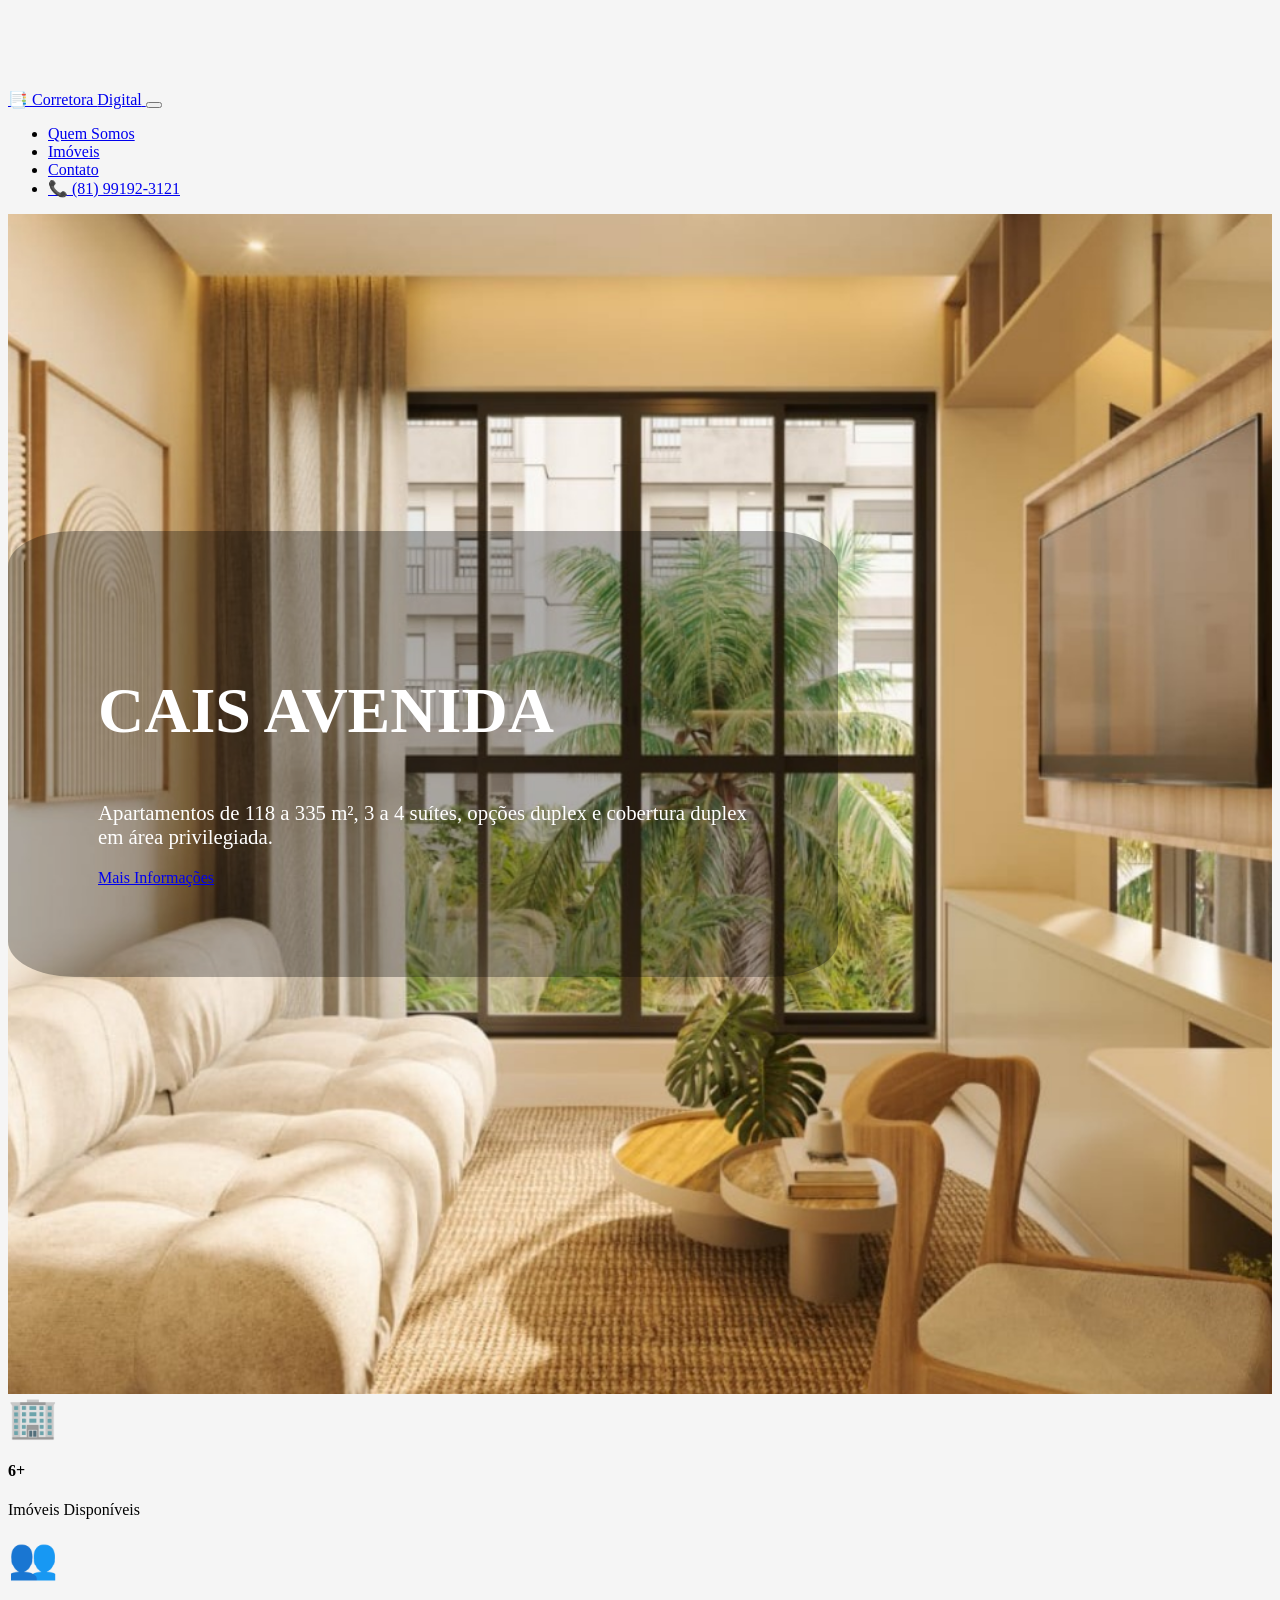
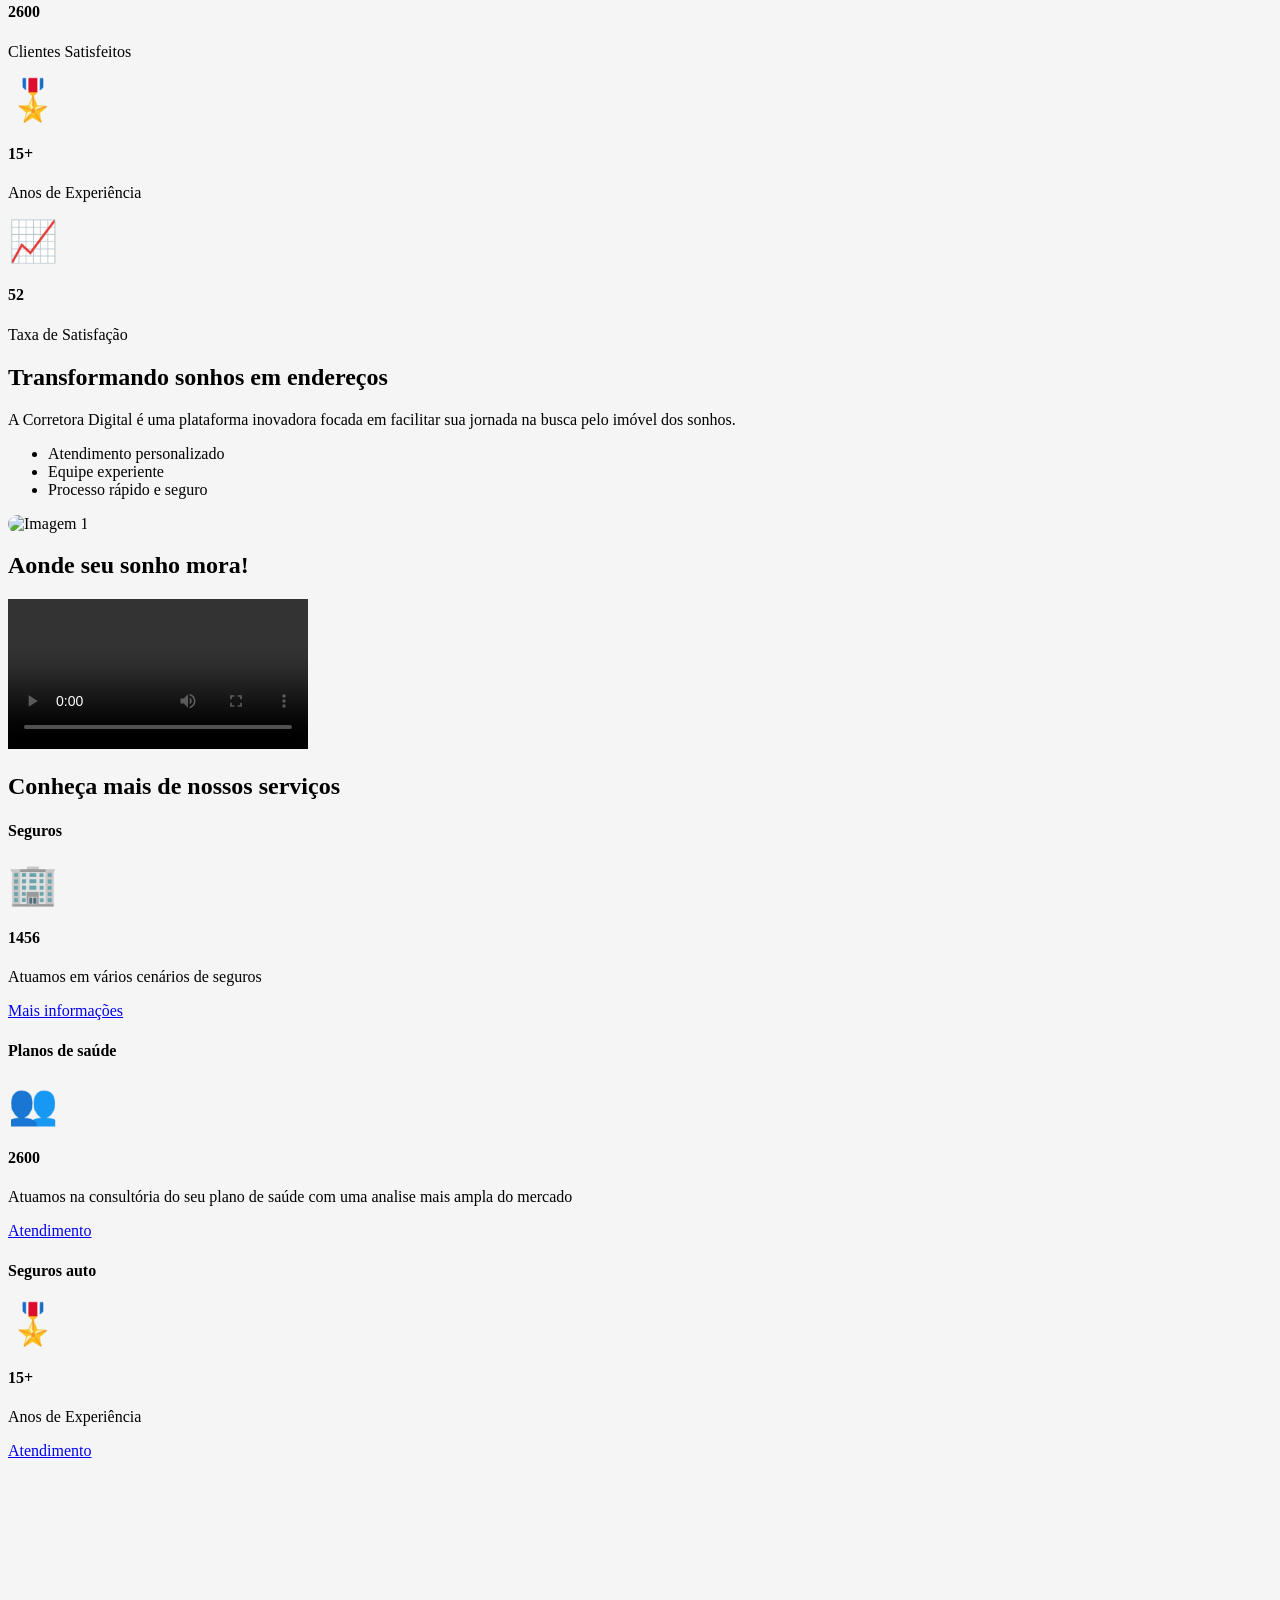
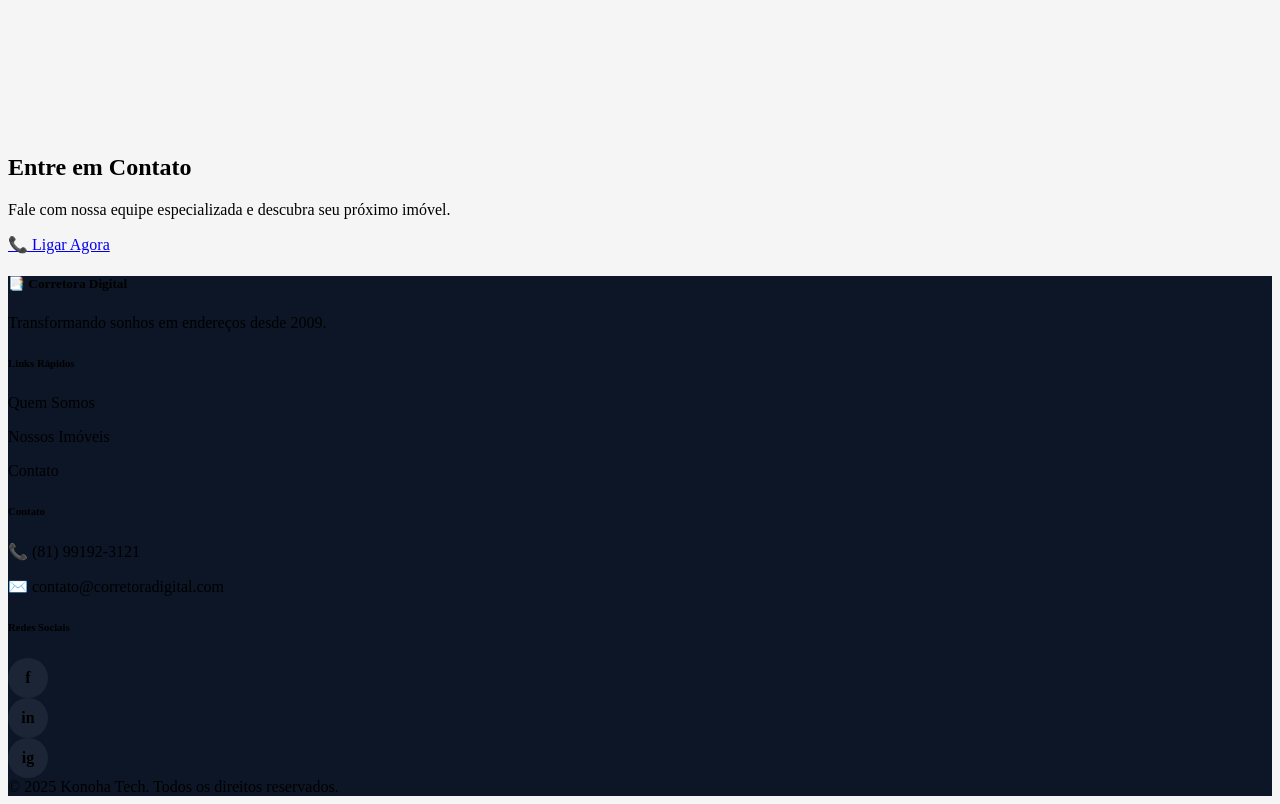
==== index.html @ c8e59fff "Add files via upload finishi" ====
<!DOCTYPE html>
<html lang="pt-BR">

<head>
  <meta charset="UTF-8" />
  <meta name="viewport" content="width=device-width, initial-scale=1" />
  <title>Corretora Digital - Imóveis</title>
  <link rel="stylesheet" href="https://around.createx.studio/assets/css/theme.min.css">
  <link rel="stylesheet" href="style.css" />
</head>

<body>
  <!-- Navbar -->
  <nav class="navbar navbar-expand-lg navbar-light bg-light py-3 shadow-sm fixed-top">
    <div class="container">
      <a class="navbar-brand fw-bold d-flex align-items-center" href="#">
        <span class="text-danger me-1">📑</span> Corretora <span class="text-danger ms-1">Digital</span>
      </a>
      <button class="navbar-toggler" type="button" data-bs-toggle="collapse" data-bs-target="#navbarNav">
        <span class="navbar-toggler-icon"></span>
      </button>
      <div class="collapse navbar-collapse" id="navbarNav">
        <ul class="navbar-nav ms-auto">
          <li class="nav-item"><a class="nav-link fw-semibold" href="#sobre">Quem Somos</a></li>
          <li class="nav-item"><a class="nav-link fw-semibold" href="#imoveis">Imóveis</a></li>
          <li class="nav-item"><a class="nav-link fw-semibold" href="#contato">Contato</a></li>
          <li class="nav-item ms-3"><a class="btn btn-danger" href="tel:+550000000">📞 (81) 99192-3121</a></li>
        </ul>
      </div>
    </div>
  </nav>

  <!-- Hero Banner -->
  <section class="hero mt-5">
    <div class="hero-overlay"></div>
    <div class="container hero-content" id="heroHiden">
      <h1 class="display-4 fw-bold text-white border-bottom">CAIS AVENIDA</h1>
      <p class="lead text-white border-bottom">Apartamentos de 118 a 335 m², 3 a 4 suítes, opções duplex e cobertura
        duplex em área privilegiada.</p>
      <a href="#" id="openForm" class="btn btn-danger btn-lg mt-3 border-bottom">Mais Informações</a>
    </div>
  </section>

  <!-- Métricas -->
  <section class="py-5 bg-light text-center">
    <div class="container">
      <div class="row g-4">
        <div class="col-6 col-md-3">
          <div class="card p-3 shadow-sm">
            <div class="card-icon">🏢</div>
            <h4 class="mt-2">6+</h4>
            <p>Imóveis Disponíveis</p>
          </div>
        </div>
        <div class="col-6 col-md-3">
          <div class="card p-3 shadow-sm">
            <div class="card-icon">👥</div>
            <h4 class="mt-2">5000+</h4>
            <p>Clientes Satisfeitos</p>
          </div>
        </div>
        <div class="col-6 col-md-3">
          <div class="card p-3 shadow-sm">
            <div class="card-icon">🎖️</div>
            <h4 class="mt-2">15+</h4>
            <p>Anos de Experiência</p>
          </div>
        </div>
        <div class="col-6 col-md-3">
          <div class="card p-3 shadow-sm">
            <div class="card-icon">📈</div>
            <h4 class="mt-2">98%</h4>
            <p>Taxa de Satisfação</p>
          </div>
        </div>
      </div>
    </div>
  </section>

  <!-- Sobre -->
  <section id="sobre" class="py-5">
    <div class="container">
      <div class="row align-items-center">
        <div class="col-md-6">
          <h2 class="fw-bold mb-4">Transformando sonhos em endereços</h2>
          <p>A Corretora Digital é uma plataforma inovadora focada em facilitar sua jornada na busca pelo imóvel dos
            sonhos.</p>
          <ul>
            <li>Atendimento personalizado</li>
            <li>Equipe experiente</li>
            <li>Processo rápido e seguro</li>
          </ul>
        </div>
        <div class="col-md-6">
          <div id="sobreCarousel" class="carousel slide" data-bs-ride="carousel" data-bs-interval="3000">
            <div class="carousel-inner">
              <div class="carousel-item active">
                <img src="https://images.unsplash.com/photo-1560185127-6ed189bf02f4?auto=format&fit=crop&w=800&q=80"
                  class="d-block w-100 carousel-img" alt="Imagem 1">
              </div>
              <div class="carousel-item">
                <img src="https://images.unsplash.com/photo-1501183638710-841dd1904471?auto=format&fit=crop&w=800&q=80"
                  class="d-block w-100 carousel-img" alt="Imagem 2">
              </div>
              <div class="carousel-item">
                <img src="https://images.unsplash.com/photo-1502672260266-1c1ef2d93688?auto=format&fit=crop&w=800&q=80"
                  class="d-block w-100 carousel-img" alt="Imagem 3">
              </div>
            </div>
          </div>
        </div>
      </div>
  </section>

  <!-- Imóveis -->
  <section id="imoveis" class="py-5 bg-light">
    <div class="container">
      <h2 class="fw-bold text-center mb-4">Aonde seu sonho mora!</h2>
      <div class="row g-4">
        <video src="/assets/teste.mp4" class="w-100" controls autoplay playsinline></video>
      </div>
    </div>
  </section>

  <!-- Seguros Gerais -->
  <section class="py-5 bg-light text-center">
    <h2 class="text-center mb-3 text-black">Conheça mais de nossos serviços</h2>
    <div class="container">
      <div class="row g-4 justify-content-center">
        <div class="col-md-4 col-lg-3">
          <h4 class="mt-2">Seguros</h4>
          <div class="card p-3 shadow-sm">
            <div class="card-icon">🏢</div>
            <h4 class="mt-2">2800+</h4>
            <p>Atuamos em vários cenários de seguros</p>
            <div>
              <a href="https://wa.me/558198191923121" class="btn btn-outline-danger">Mais informações</a>
            </div>
          </div>
        </div>
        <div class="col-md-4 col-lg-3">
          <h4 class="mt-2">Planos de saúde</h4>
          <div class="card p-3 shadow-sm">
            <div class="card-icon">👥</div>
            <h4 class="mt-2">5000+</h4>
            <p>Atuamos na consultória do seu plano de saúde com uma analise mais ampla do mercado</p>
            <div>
              <a href="https://wa.me/558198191923121" class="btn btn-outline-danger">Atendimento</a>
            </div>
          </div>
        </div>
        <div class="col-md-4 col-lg-3">
          <h4 class="mt-2">Seguros auto</h4>
          <div class="card p-3 shadow-sm">
            <div class="card-icon">🎖️</div>
            <h4 class="mt-2">15+</h4>
            <p>Anos de Experiência</p>
            <div>
              <a href="https://wa.me/558198191923121" class="btn btn-outline-danger">Atendimento</a>
            </div>
          </div>
        </div>
      </div>
    </div>
  </section>
  <!-- Formulário Flutuante -->
  <div id="floatingForm"
    class="position-fixed top-0 start-0 w-100 h-100 d-flex justify-content-center align-items-center bg-dark bg-opacity-75">
    <div class="p-4 rounded shadow-lg" style="width:90%; max-width:600px; background: rgb(255, 255, 255);">
      <h3 class="text-center mb-3 text-black">Receba mais informações</h3>
      <form id="leadForm" class="row g-3 d-flex justify-content-center">
        <div class="col-8">
          <input type="text" id="nome" class="form-control" placeholder="Seu nome" required>
        </div>
        <div class="col-8">
          <input type="email" id="email" class="form-control" placeholder="Seu e-mail" required>
        </div>
        <div class="col-8">
          <input type="tel" id="telefone" class="form-control" placeholder="Seu telefone" required>
        </div>
        <div class="col-8">
          <textarea id="mensagem" class="form-control" rows="3" style="height: 120px"
            placeholder="Mensagem (opcional)"></textarea>
        </div>
        <div class="col-8 text-center mt-3">
          <button type="submit" class="btn btn-success btn-lg">Enviar no WhatsApp</button>
          <button type="button" id="closeForm" class="btn btn-secondary btn-lg ms-2">Fechar</button>
        </div>
      </form>
    </div>
  </div>
  <!-- Fim Formulário Flutuante -->
  <!-- Contato -->
  <section id="contato" class="py-5 text-center">
    <div class="container">
      <h2 class="fw-bold mb-3">Entre em Contato</h2>
      <p class="mb-4">Fale com nossa equipe especializada e descubra seu próximo imóvel.</p>
      <a href="tel:+558198191923121" class="btn btn-danger btn-lg">📞 Ligar Agora</a>
    </div>
  </section>
  <!-- Footer estilo print -->
  <footer class="footer-dark text-white py-5 mt-5">
    <div class="container">
      <div class="row g-4">
        <div class="col-md-3">
          <h5 class="fw-bold">📑 Corretora Digital</h5>
          <p class="small mt-2">Transformando sonhos em endereços desde 2009.</p>
        </div>
        <div class="col-md-3">
          <h6 class="fw-bold mb-2">Links Rápidos</h6>
          <p class="m-0">Quem Somos</p>
          <p class="m-0">Nossos Imóveis</p>
          <p class="m-0">Contato</p>
        </div>

        <div class="col-md-3">
          <h6 class="fw-bold mb-2">Contato</h6>
          <p class="m-0">📞 (81) 99192-3121</p>
          <p class="m-0">✉️ contato@corretoradigital.com</p>
        </div>

        <div class="col-md-3">
          <h6 class="fw-bold mb-3">Redes Sociais</h6>
          <div class="d-flex gap-3">
            <div class="social-circle">f</div>
            <div class="social-circle">in</div>
            <div class="social-circle">ig</div>
          </div>
        </div>
      </div>
      <div class="text-center small mt-4 opacity-75">© 2025 Konoha Tech. Todos os direitos reservados.</div>
    </div>
  </footer>
  <script src="https://cdn.jsdelivr.net/npm/bootstrap@5.3.2/dist/js/bootstrap.bundle.min.js"></script>
  <script src="script.js"></script>
</body>

</html>
---- style.css ----
/* HERO FULLSCREEN */
.hero {
  background: url('/assets/teste.jpeg')
  center/cover no-repeat;
  height: 100vh !important; /* altura estilo o da imagem que enviou */
  position: relative;
  display: flex;
  align-items: center;   /* centraliza vertical */
  padding-top: 90px;      /* compensa navbar fixa */
  color: #fff;
  padding-bottom: 15%;
}

/* Overlay escuro */
.hero-overlay {
  inset: 0;
  background: rgba(0, 0, 0, 0.55); /* mesma intensidade do exemplo */
  z-index: 1;
}

.hero-overlay {
  position: fixed;
  inset: 0;
  background: rgba(0,0,0,0.65);
  z-index: 1;           /* abaixo do form, acima do site */
  opacity: 0;
  visibility: hidden;
  transition: opacity 0.4s ease;
}

.hero-overlay.show {
  opacity: 1;
  visibility: visible;
}

/* Conteúdo sempre visível acima do overlay */
.hero-content {
  position: relative;
  z-index: 2;
  max-width: 650px;
  background-color: rgba(0, 0, 0, 0.3);
  border-radius: 8%;
  padding: 10vh;
}

/* Badge "LANÇAMENTO EXCLUSIVO" */
.badge-new {
  display: inline-block;
  background: #e53935;
  color: white;
  padding: 6px 14px;
  border-radius: 6px;
  font-weight: 700;
  margin-bottom: 15px;
}

/* Título grande */
.hero h1 {
  font-size: 4rem;
  font-weight: 900;
}

/* Parágrafo */
.hero p {
  font-size: 1.3rem;
  margin-bottom: 20px;
}

.hero-overlay {
  background: rgba(0,0,0,0.6);
  position: absolute;
  top: 0;
  bottom: 0;
  left: 0;
  right: 0;
}

.hero-content {
  position: relative;
  z-index: 2;
}

.card-icon {
  font-size: 2.5rem;
  color: #e85a70;
}

.hidden-form {
  display: none !important;
}

/* Animação de fade */
#floatingForm {
  opacity: 0;
  visibility: hidden;
  transition: opacity 0.7s ease;
}

/* Quando ativo */
#floatingForm.show {
  opacity: 1;
  visibility: visible;
}

#heroHiden {
  transition: opacity 0.4s ease;
}

#heroHiden.hidden {
  opacity: 0;
  pointer-events: none;
}

body {
  margin-top: 90px;
  background: #f5f5f5;
}

.hero-title {
  font-size: 2.8rem;
}

.footer-dark {
  background: #0d1626; /* Azul bem escuro do print */
}

.social-circle {
  width: 40px;
  height: 40px;
  border-radius: 50%;
  background: #1c2535;
  display: flex;
  justify-content: center;
  align-items: center;
  font-weight: bold;
}

/* Responsivo para celular */
@media(max-width: 768px) {
  .hero {
    height: 100vh;
    padding-top: 110px;
  }

  .hero h1 {
    font-size: 2.7rem;
  }

  .hero p {
    font-size: 1.1rem;
  }
}

.carousel-img {
  height: 350px;         /* altura fixa e bonita */
  object-fit: cover;     /* corta excesso sem distorcer */
  border-radius: 15px;   /* arredondado como o seu print */
}

@media (max-width: 768px) {
  .carousel-img {
    height: 220px;       /* menor no mobile */
  }
}

/* FORÇA O BOOTSTRAP CAROUSEL A FUNCIONAR */
#sobreCarousel .carousel-inner {
  display: block !important;
  position: relative;
  overflow: hidden;
}

#sobreCarousel .carousel-item {
  position: absolute;
  inset: 0;
  opacity: 0;
  transition: opacity .6s ease;
}

#sobreCarousel .carousel-item.active {
  position: relative;
  opacity: 1;
}
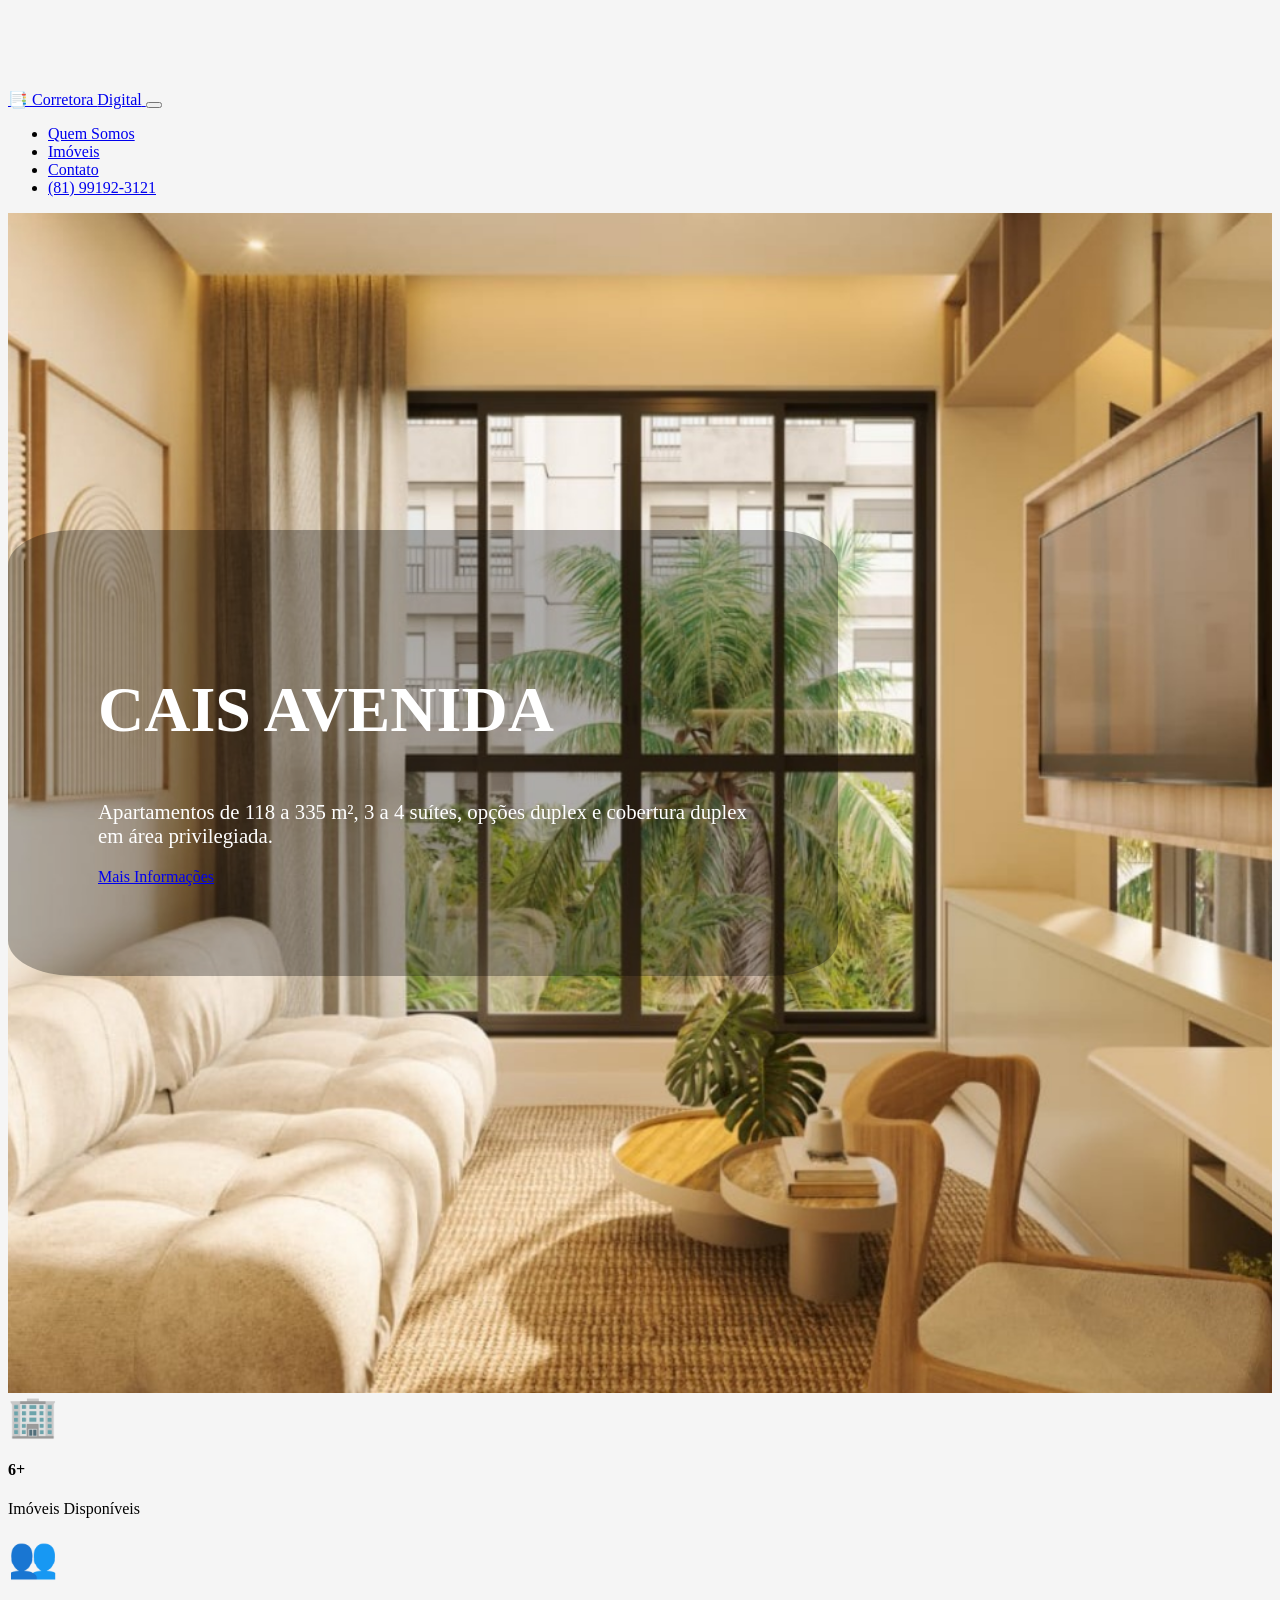
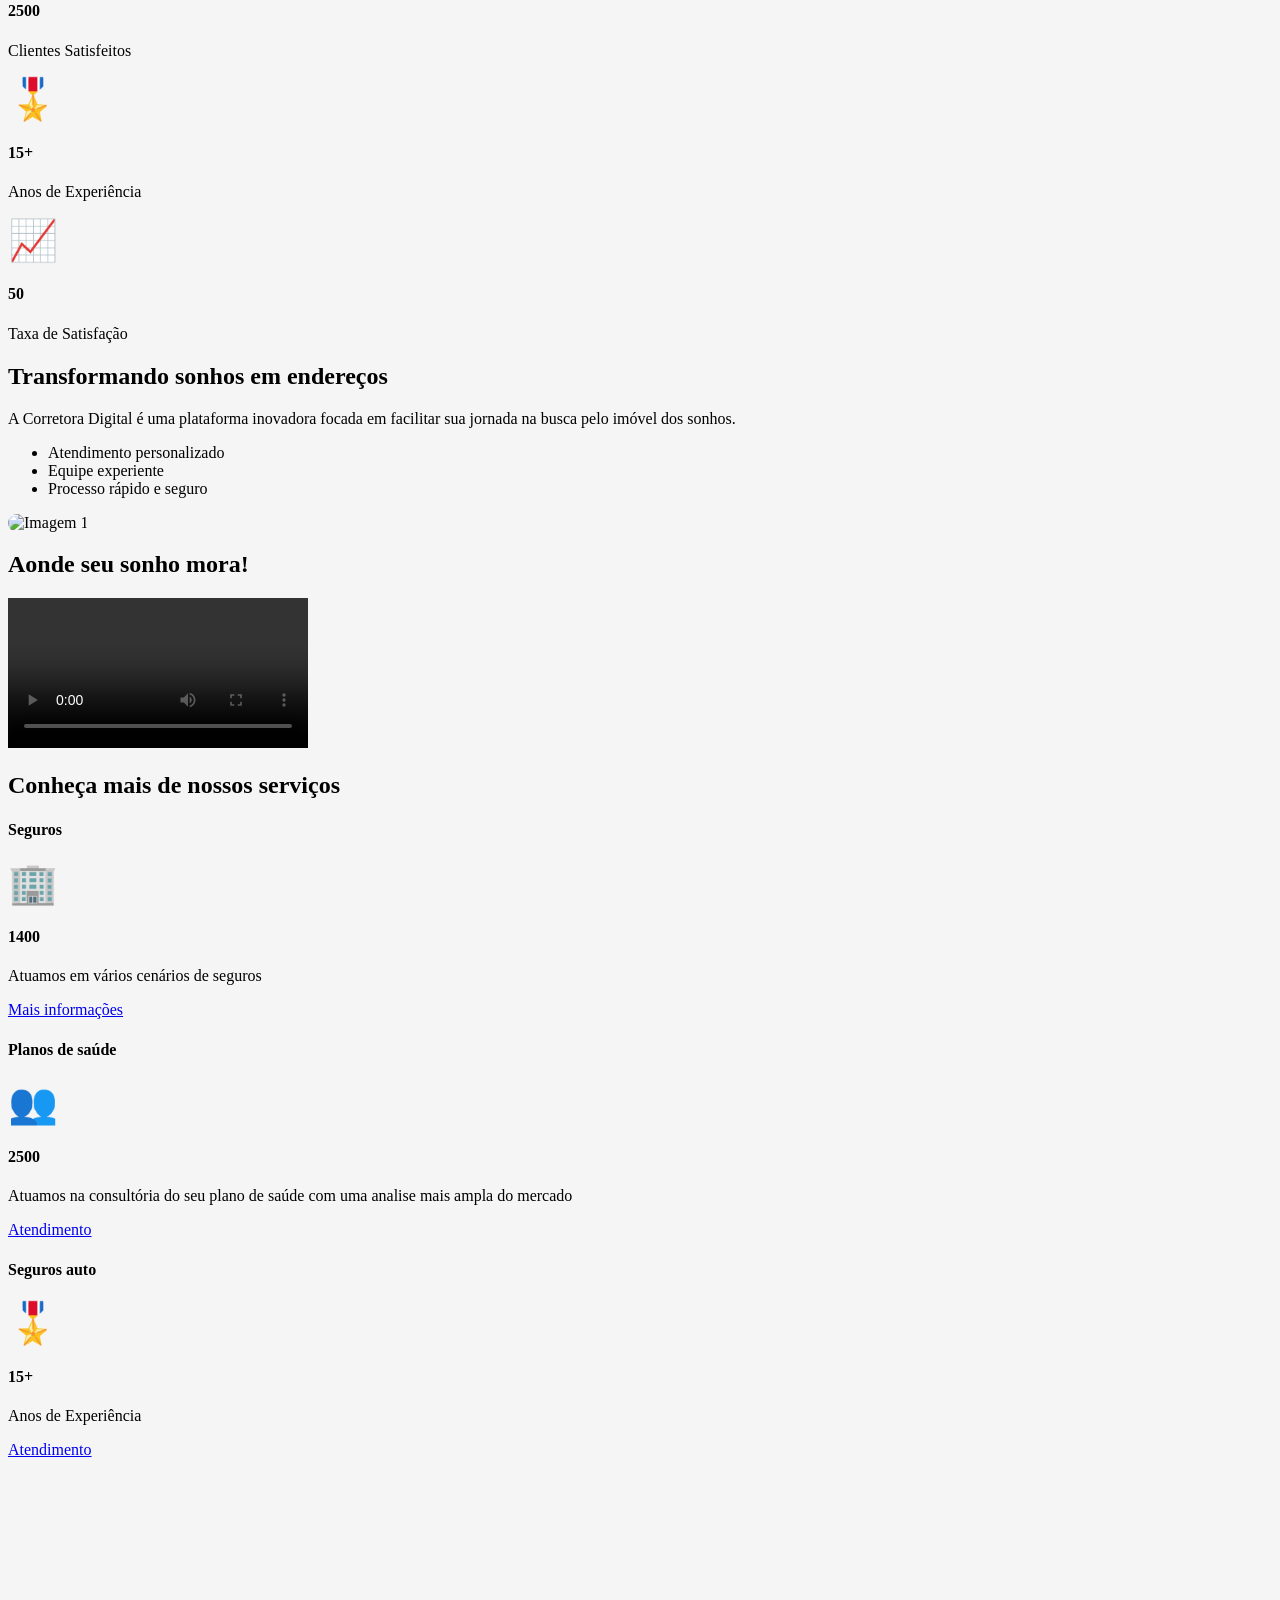
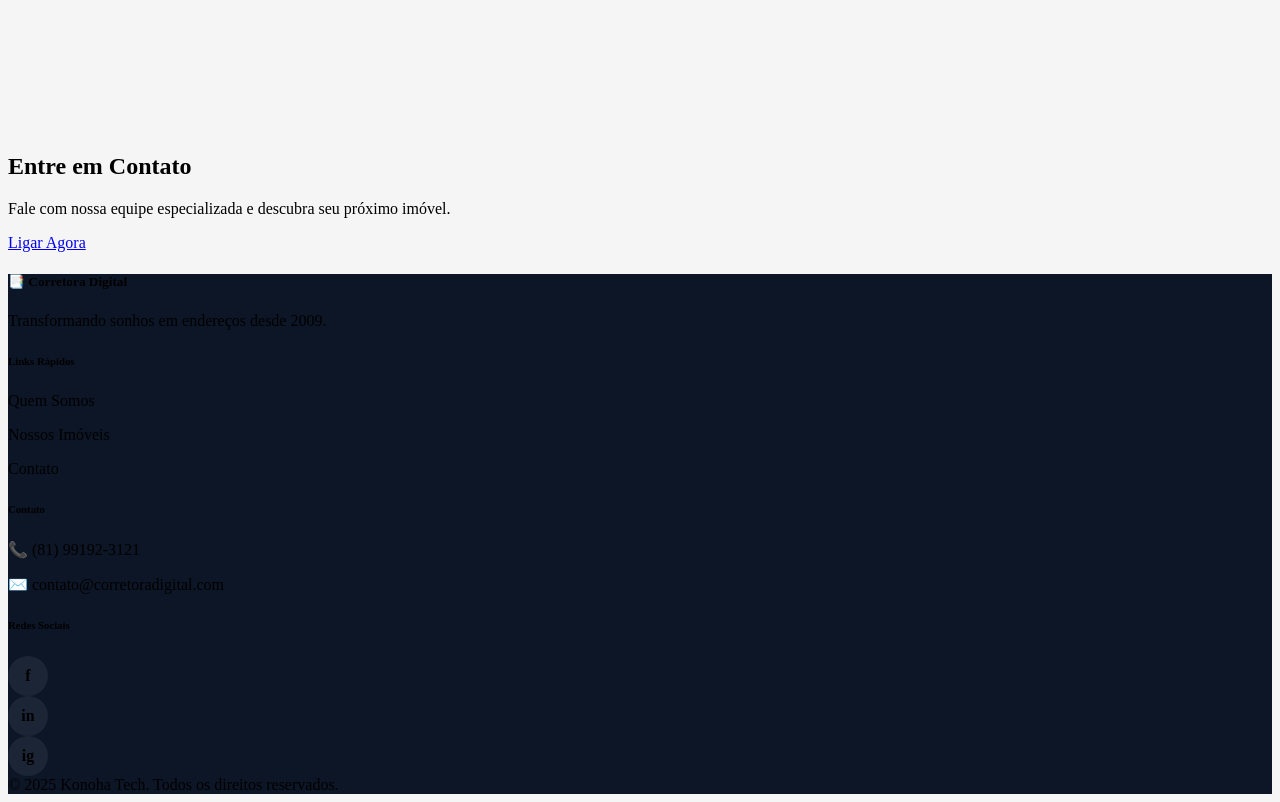
==== commit fc83e892: "Update index.html html edit" ====
--- a/index.html
+++ b/index.html
@@ -1,6 +1,5 @@
 <!DOCTYPE html>
 <html lang="pt-BR">
-
 <head>
   <meta charset="UTF-8" />
   <meta name="viewport" content="width=device-width, initial-scale=1" />
@@ -8,7 +7,6 @@
   <link rel="stylesheet" href="https://around.createx.studio/assets/css/theme.min.css">
   <link rel="stylesheet" href="style.css" />
 </head>
-
 <body>
   <!-- Navbar -->
   <nav class="navbar navbar-expand-lg navbar-light bg-light py-3 shadow-sm fixed-top">
@@ -24,7 +22,7 @@
           <li class="nav-item"><a class="nav-link fw-semibold" href="#sobre">Quem Somos</a></li>
           <li class="nav-item"><a class="nav-link fw-semibold" href="#imoveis">Imóveis</a></li>
           <li class="nav-item"><a class="nav-link fw-semibold" href="#contato">Contato</a></li>
-          <li class="nav-item ms-3"><a class="btn btn-danger" href="tel:+550000000">📞 (81) 99192-3121</a></li>
+          <li class="nav-item ms-3"><a class="btn btn-danger" href="tel:+550000000">(81) 99192-3121</a></li>
         </ul>
       </div>
     </div>
@@ -117,7 +115,7 @@
     <div class="container">
       <h2 class="fw-bold text-center mb-4">Aonde seu sonho mora!</h2>
       <div class="row g-4">
-        <video src="/assets/teste.mp4" class="w-100" controls autoplay playsinline></video>
+        <video src="assets/teste.mp4" class="w-100" controls autoplay playsinline></video>
       </div>
     </div>
   </section>
@@ -195,7 +193,7 @@
     <div class="container">
       <h2 class="fw-bold mb-3">Entre em Contato</h2>
       <p class="mb-4">Fale com nossa equipe especializada e descubra seu próximo imóvel.</p>
-      <a href="tel:+558198191923121" class="btn btn-danger btn-lg">📞 Ligar Agora</a>
+      <a href="tel:+558198191923121" class="btn btn-danger btn-lg">Ligar Agora</a>
     </div>
   </section>
   <!-- Footer estilo print -->
@@ -235,4 +233,4 @@
   <script src="script.js"></script>
 </body>
 
-</html>+</html>
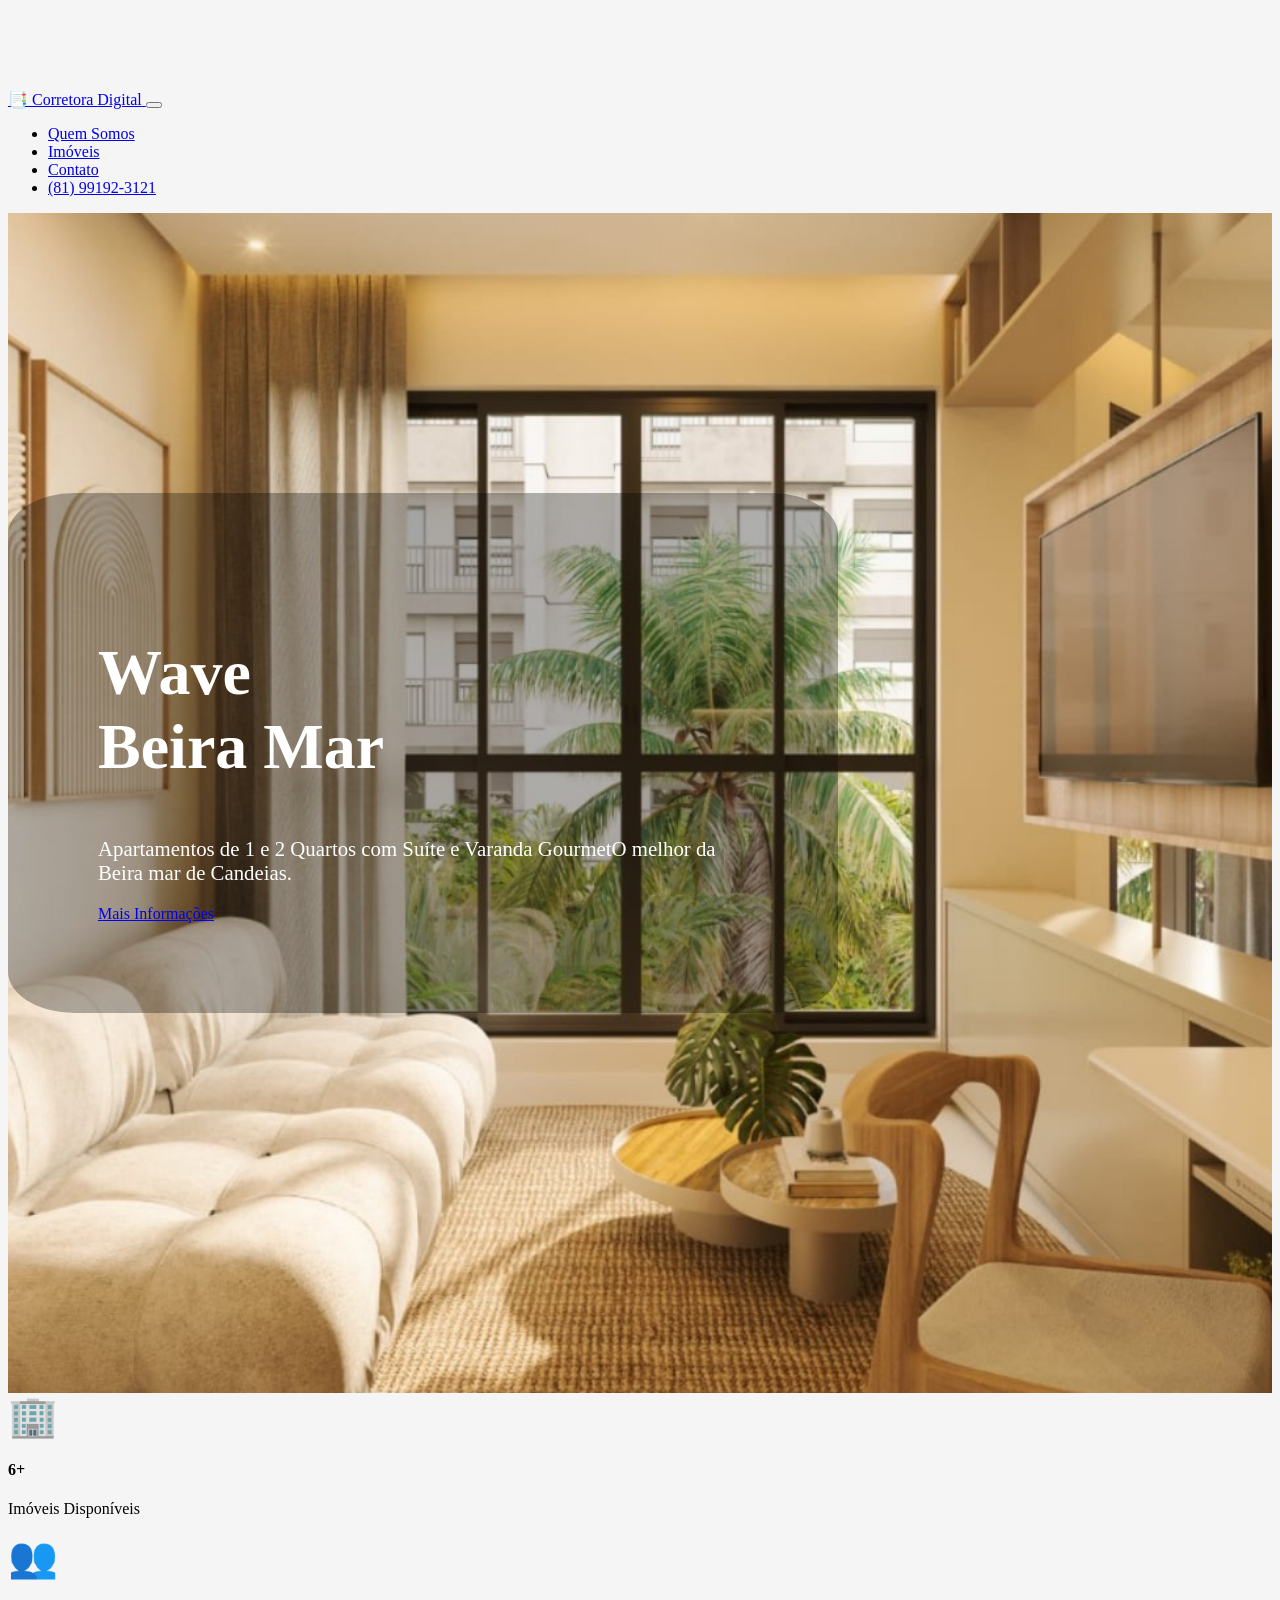
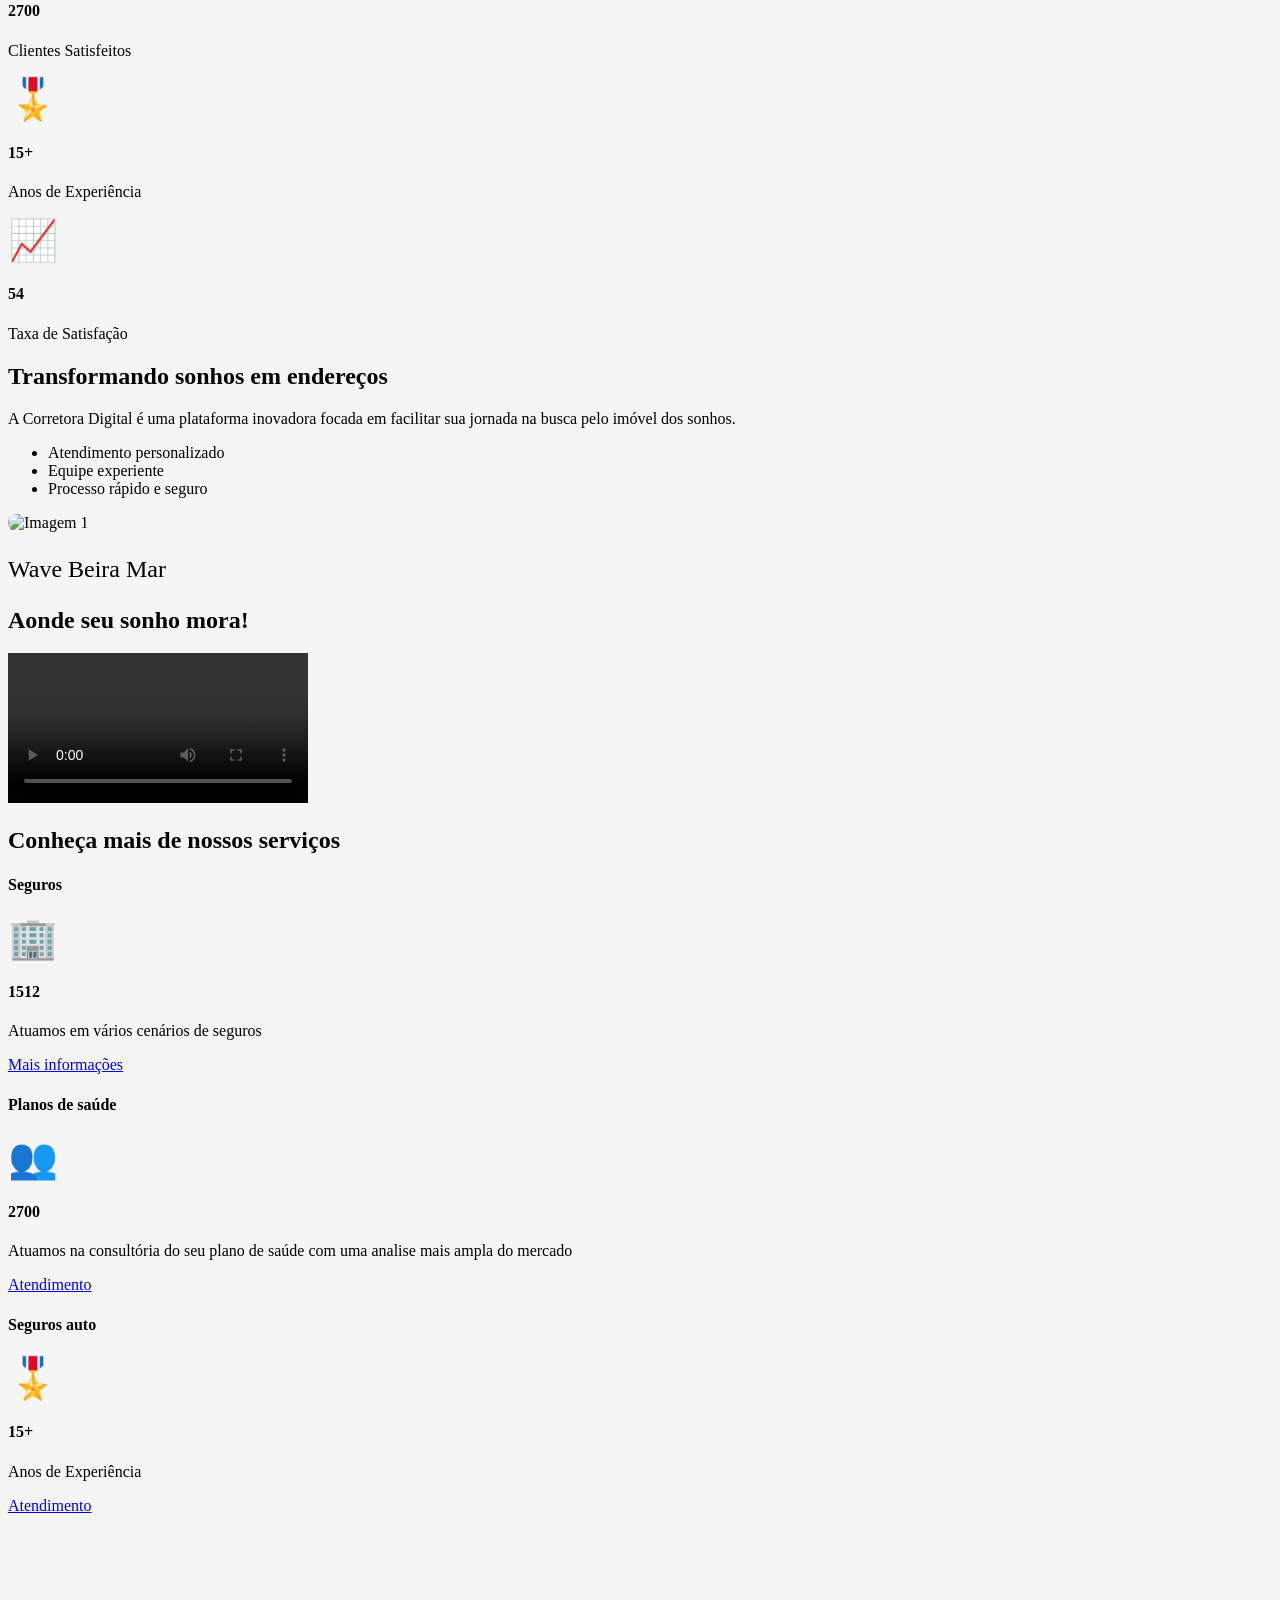
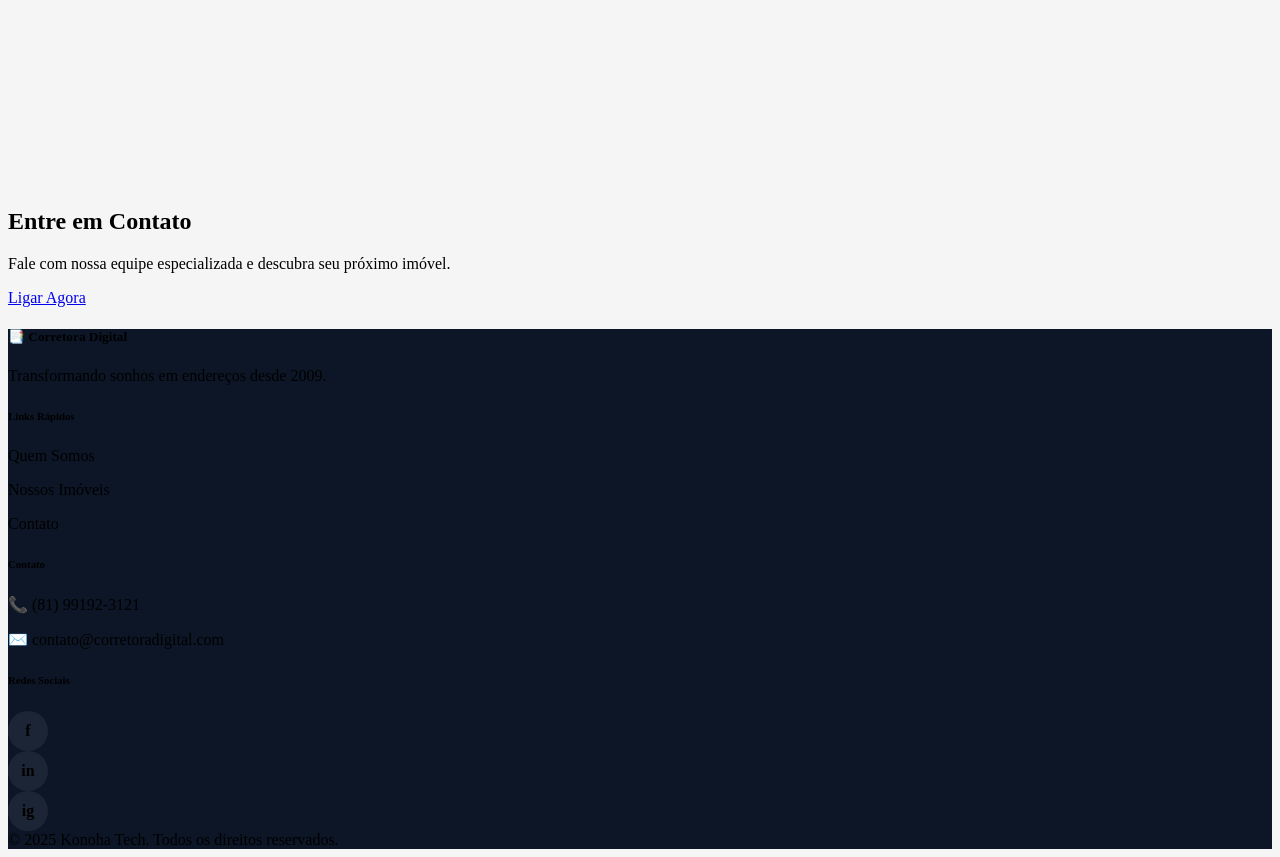
==== commit a9de04d5: "Update index.html adjusts" ====
--- a/index.html
+++ b/index.html
@@ -6,6 +6,9 @@
   <title>Corretora Digital - Imóveis</title>
   <link rel="stylesheet" href="https://around.createx.studio/assets/css/theme.min.css">
   <link rel="stylesheet" href="style.css" />
+  <link rel="preconnect" href="https://fonts.googleapis.com">
+  <link rel="preconnect" href="https://fonts.gstatic.com" crossorigin>
+  <link href="https://fonts.googleapis.com/css2?family=Dancing+Script:wght@400..700&display=swap" rel="stylesheet">
 </head>
 <body>
   <!-- Navbar -->
@@ -32,9 +35,8 @@
   <section class="hero mt-5">
     <div class="hero-overlay"></div>
     <div class="container hero-content" id="heroHiden">
-      <h1 class="display-4 fw-bold text-white border-bottom">CAIS AVENIDA</h1>
-      <p class="lead text-white border-bottom">Apartamentos de 118 a 335 m², 3 a 4 suítes, opções duplex e cobertura
-        duplex em área privilegiada.</p>
+     <h1 class="display-4 fw-bold text-white border-bottom text-center font-style">Wave<br>Beira Mar</h1>
+      <p class="lead text-white border-bottom">Apartamentos de 1 e 2 Quartos com Suíte e Varanda GourmetO melhor da Beira mar de Candeias.</p>
       <a href="#" id="openForm" class="btn btn-danger btn-lg mt-3 border-bottom">Mais Informações</a>
     </div>
   </section>
@@ -105,6 +107,7 @@
                   class="d-block w-100 carousel-img" alt="Imagem 3">
               </div>
             </div>
+              <p class="font-style" style="font-size: 24px;">Wave Beira Mar</p>
           </div>
         </div>
       </div>
@@ -234,3 +237,4 @@
 </body>
 
 </html>
+
--- a/style.css
+++ b/style.css
@@ -1,6 +1,6 @@
 /* HERO FULLSCREEN */
 .hero {
-  background: url('/assets/teste.jpeg')
+  background: url('./assets/teste.jpeg')
   center/cover no-repeat;
   height: 100vh !important; /* altura estilo o da imagem que enviou */
   position: relative;
@@ -181,3 +181,5 @@
   position: relative;
   opacity: 1;
 }
+
+
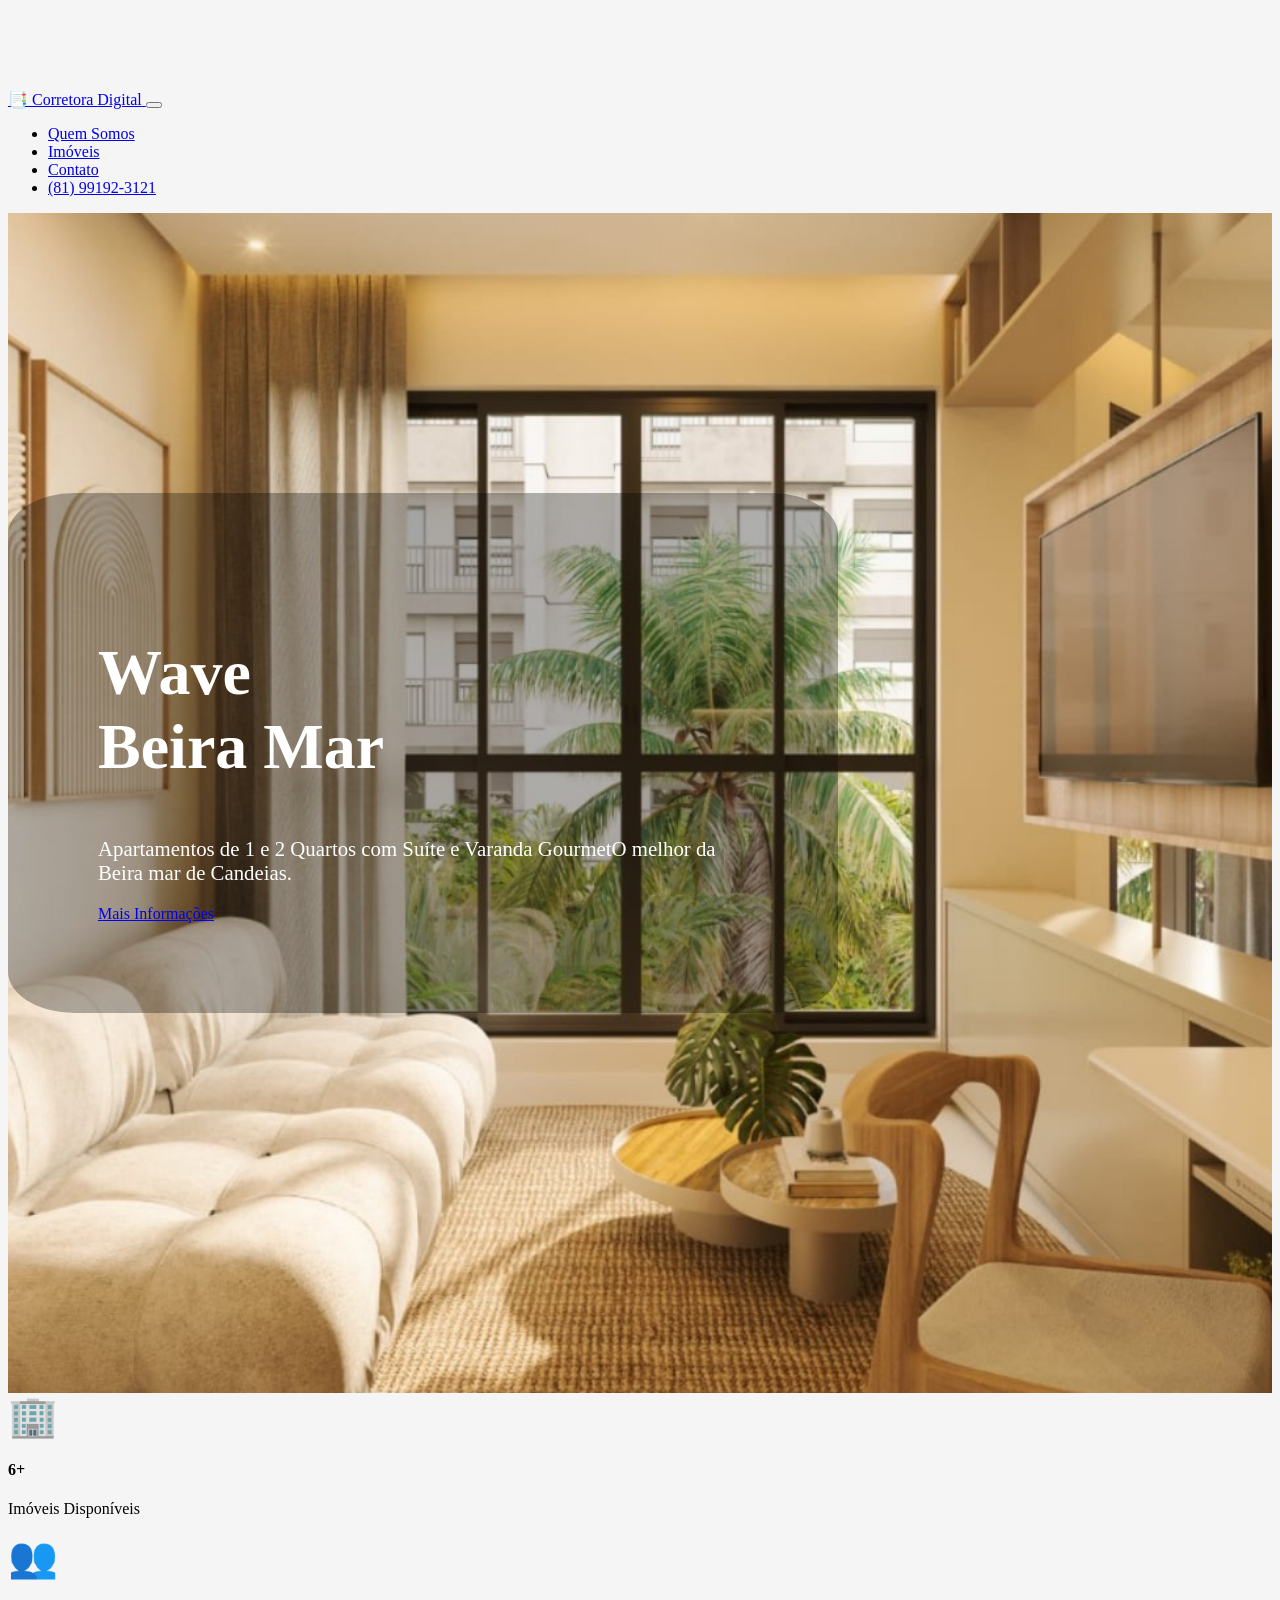
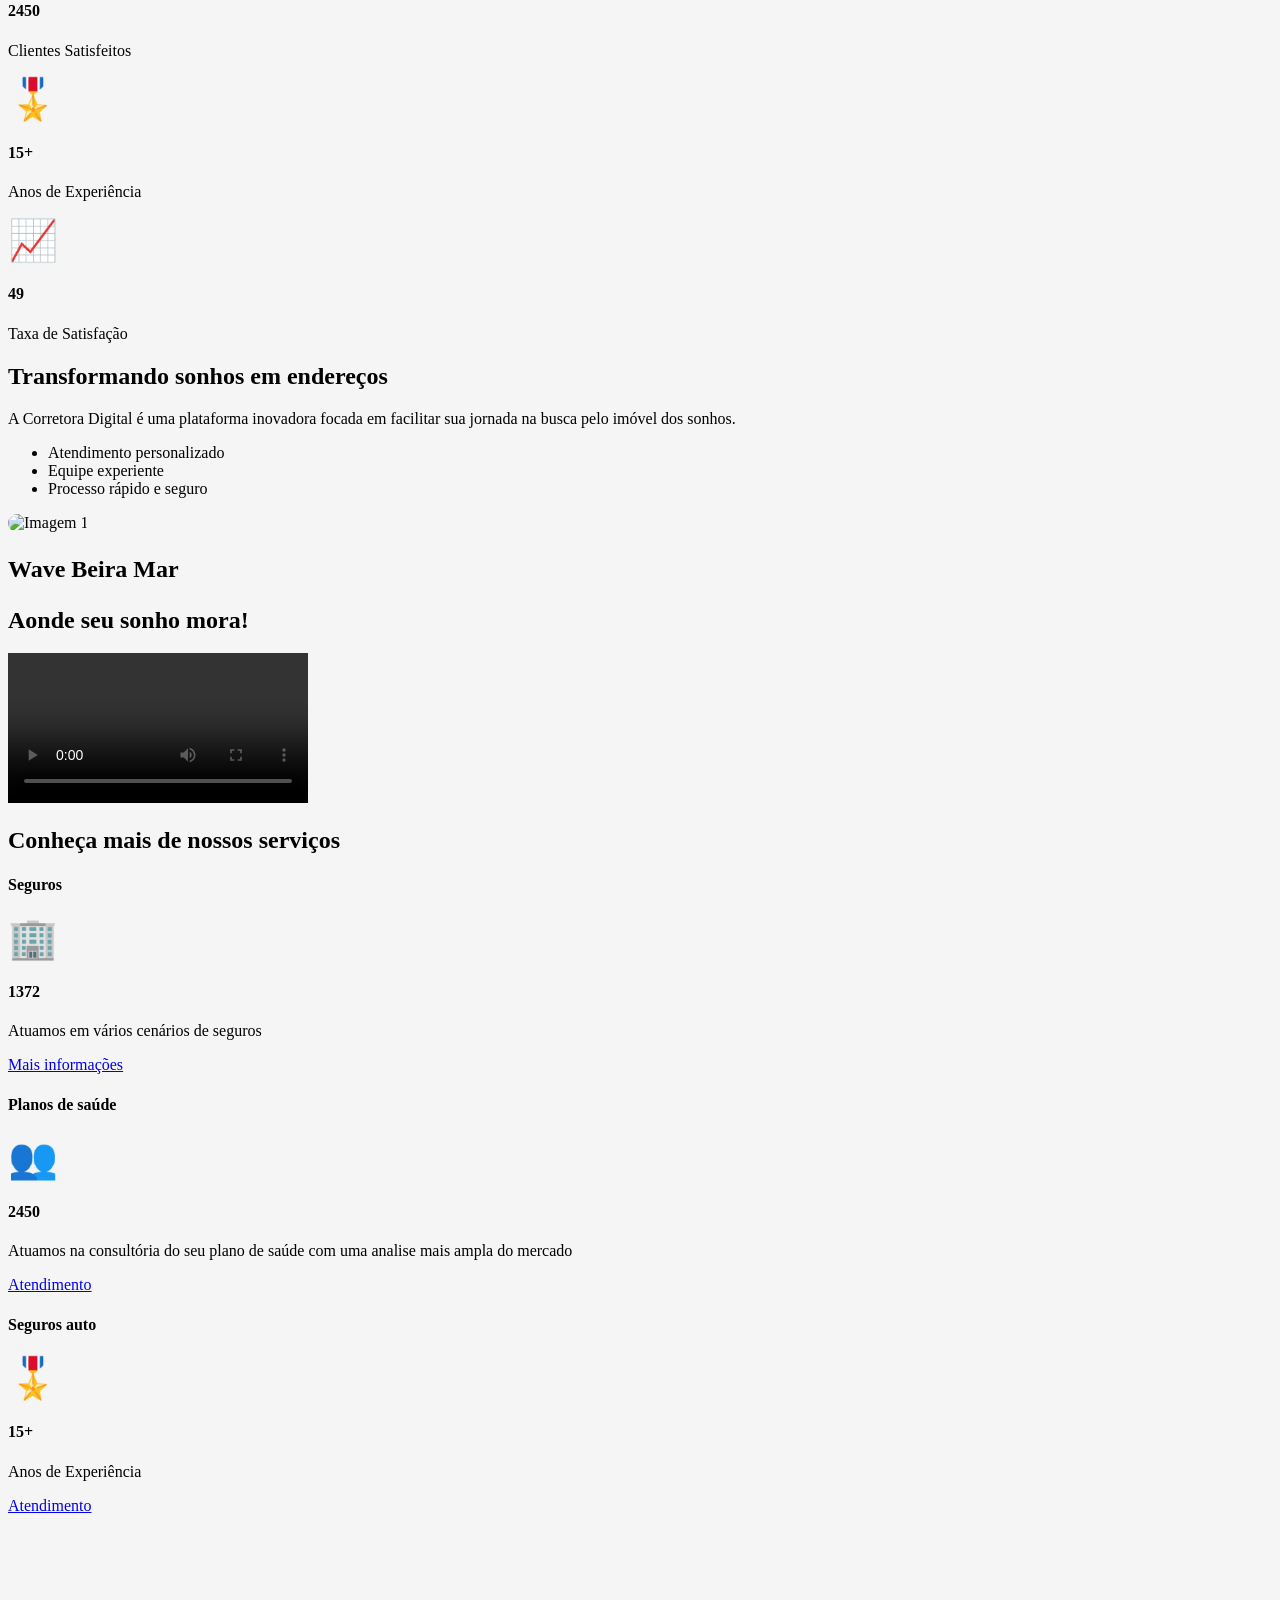
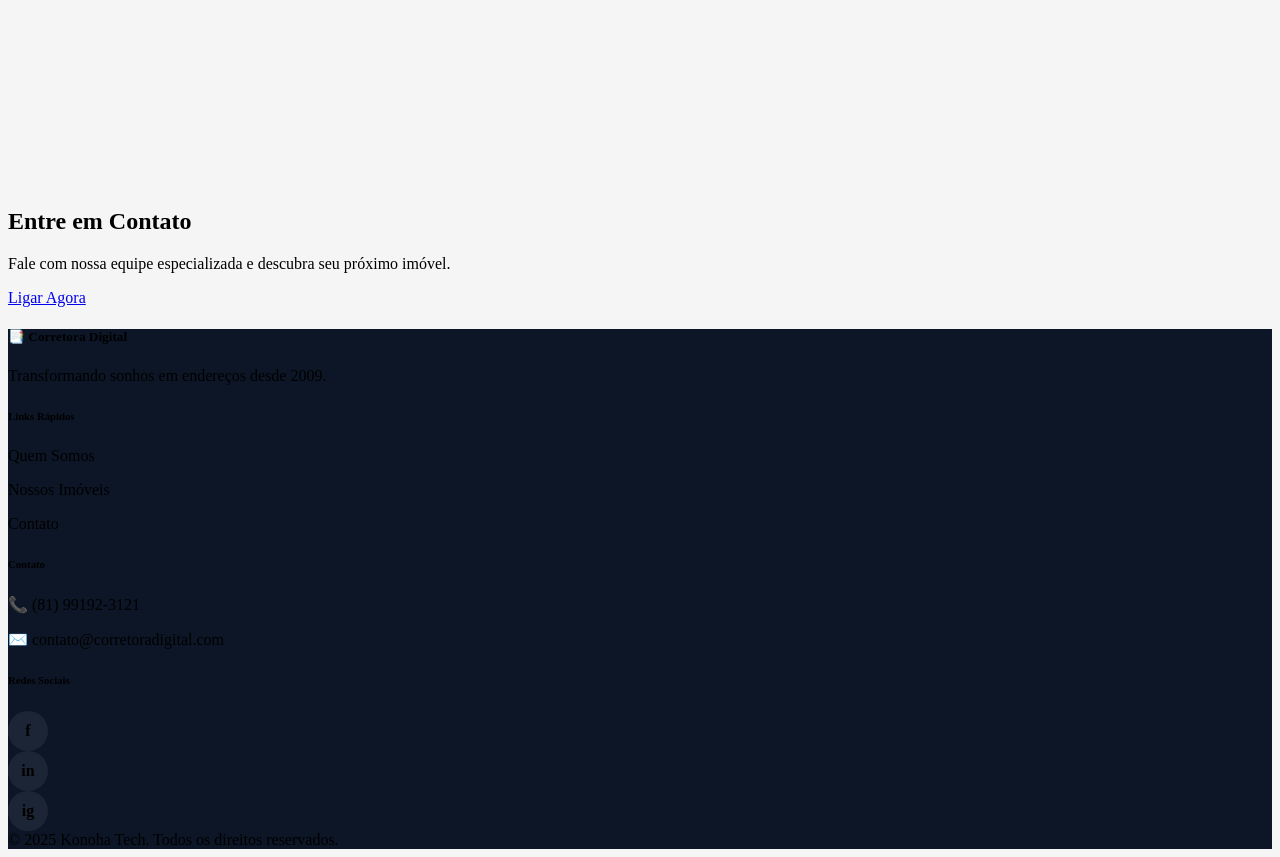
==== commit 6e3de257: "Update index.html ." ====
--- a/index.html
+++ b/index.html
@@ -238,3 +238,4 @@
 
 </html>
 
+
--- a/style.css
+++ b/style.css
@@ -181,5 +181,10 @@
   position: relative;
   opacity: 1;
 }
+.font-style {
+    font-family: 'Dancing Script', cursive;
+    /* Opcional: define um peso específico se quiser garantir */
+    font-weight: 700; 
+}
 
 
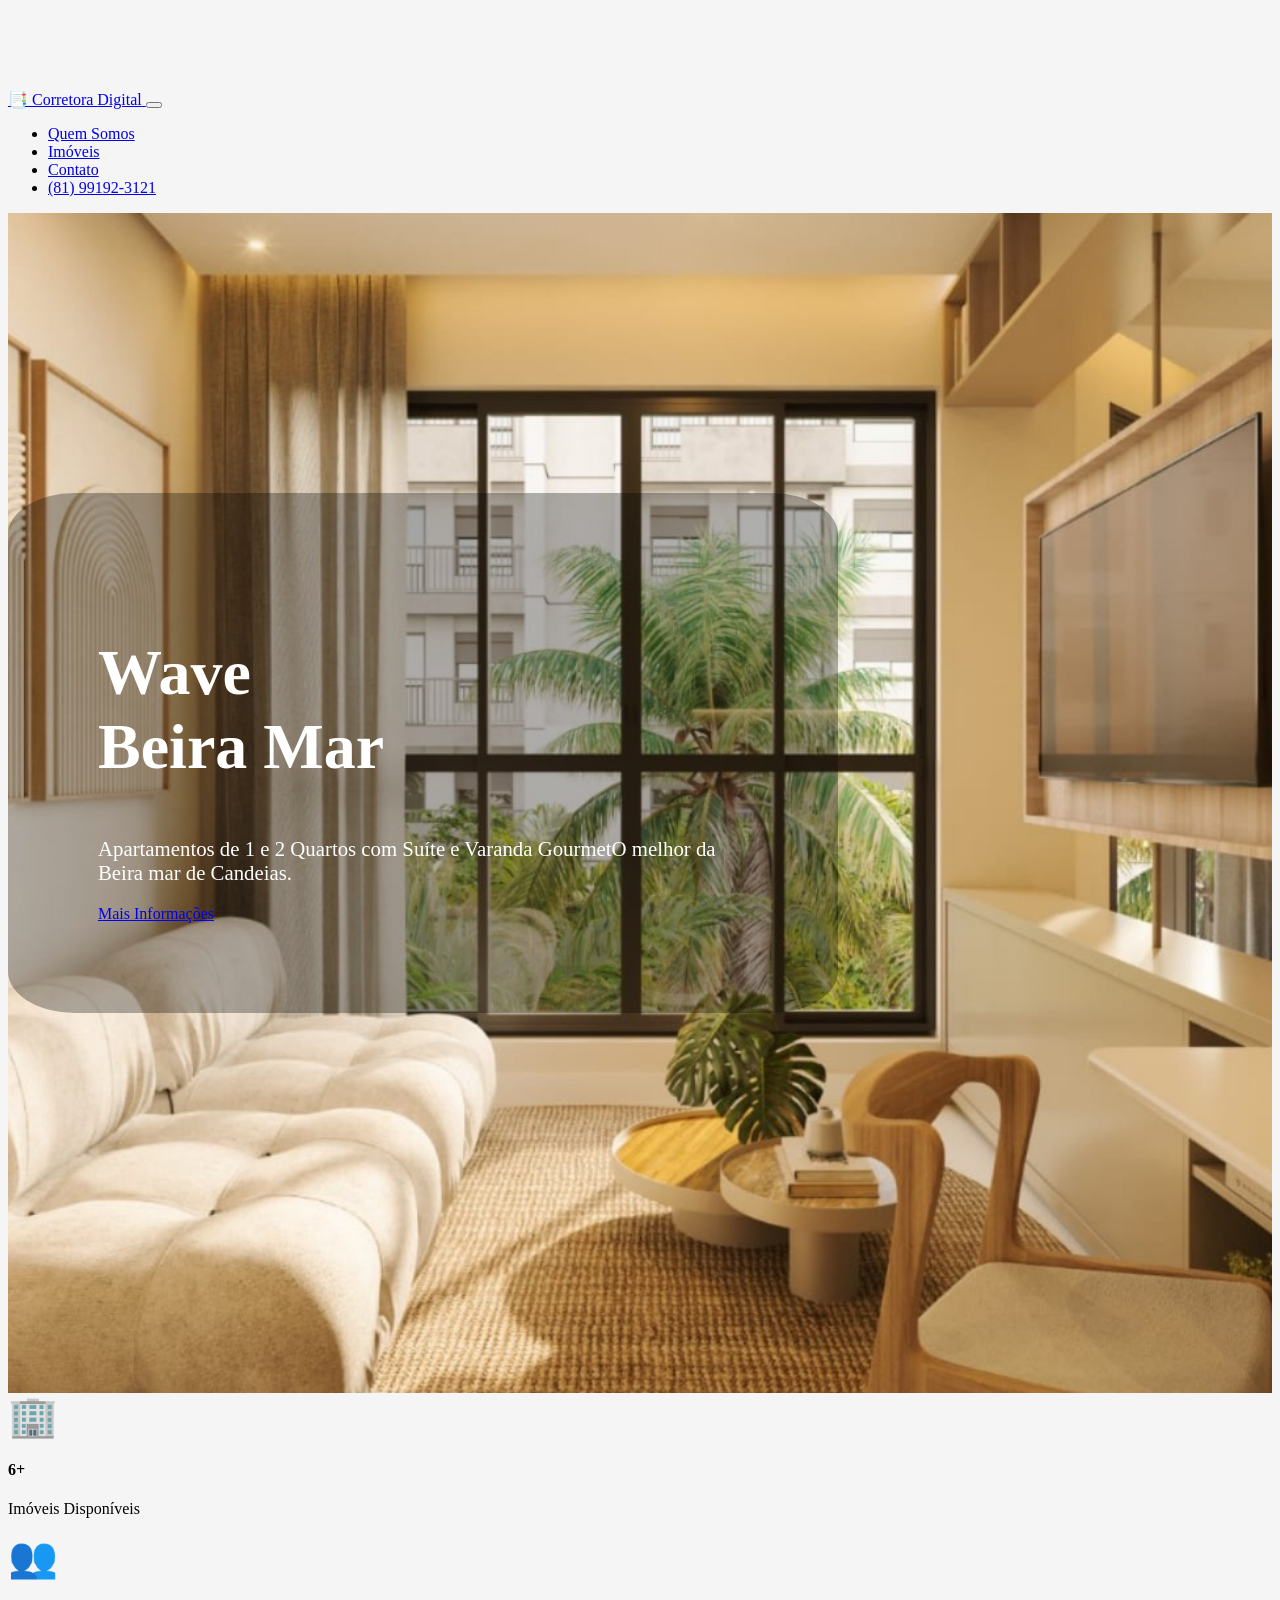
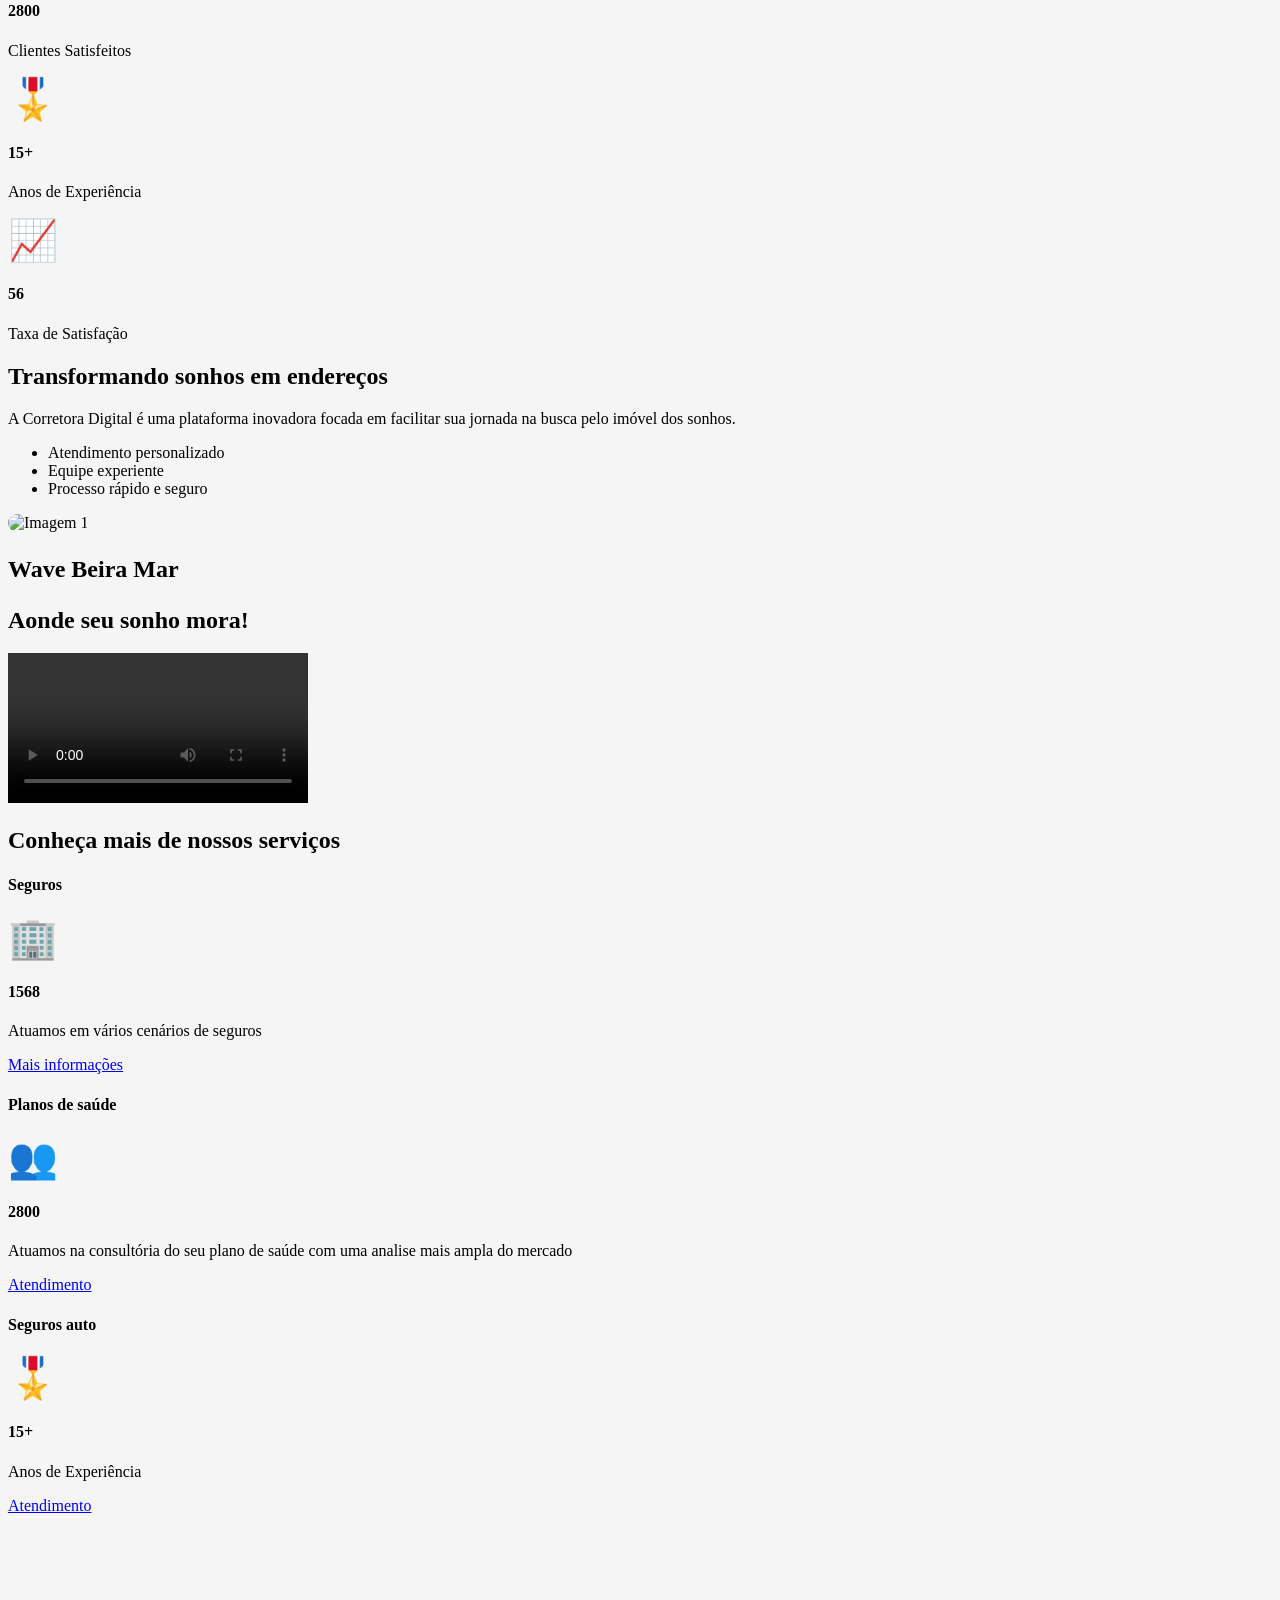
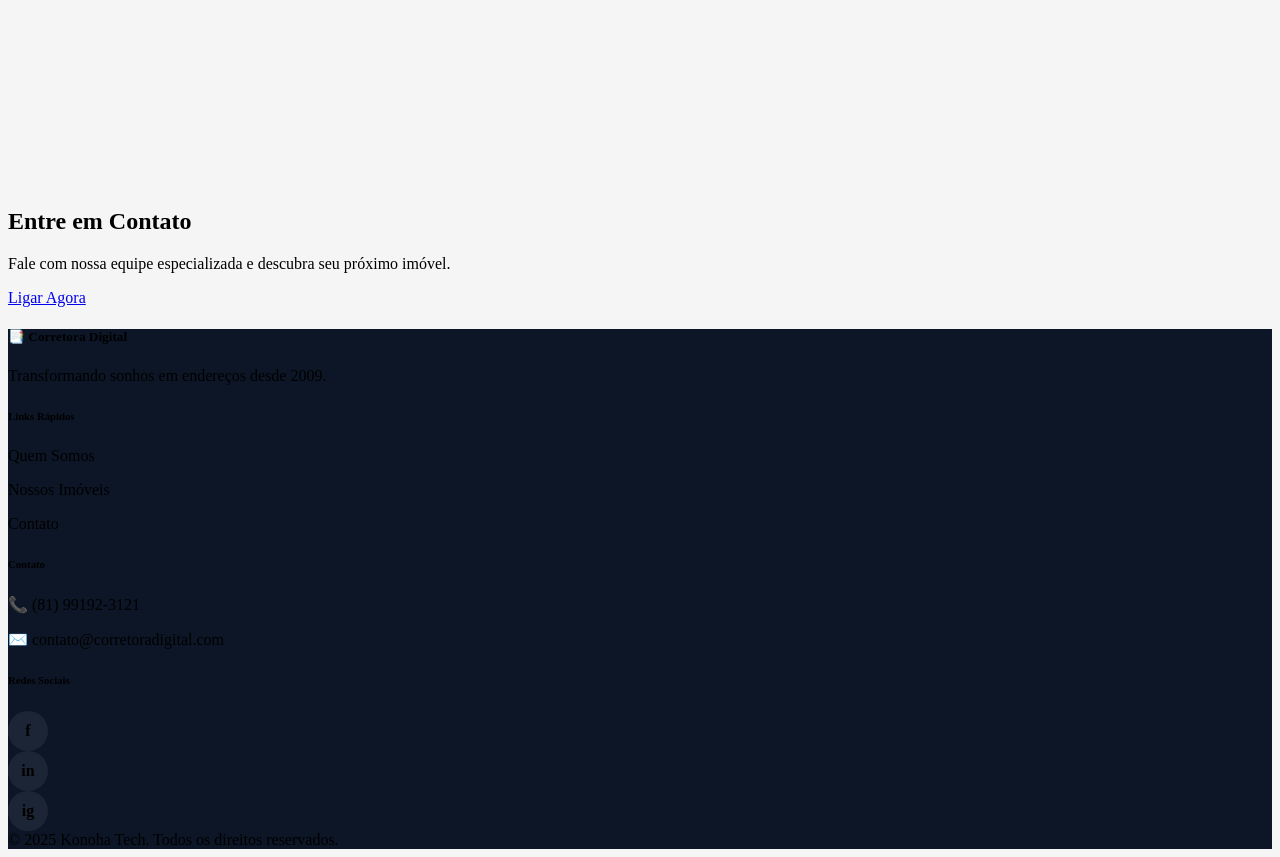
==== commit 4d1d9089: "Update index.html d-flex justify-content-center" ====
--- a/index.html
+++ b/index.html
@@ -107,7 +107,7 @@
                   class="d-block w-100 carousel-img" alt="Imagem 3">
               </div>
             </div>
-              <p class="font-style" style="font-size: 24px;">Wave Beira Mar</p>
+              <p class="font-style d-flex justify-content-center" style="font-size: 24px;">Wave Beira Mar</p>
           </div>
         </div>
       </div>
@@ -239,3 +239,4 @@
 </html>
 
 
+
